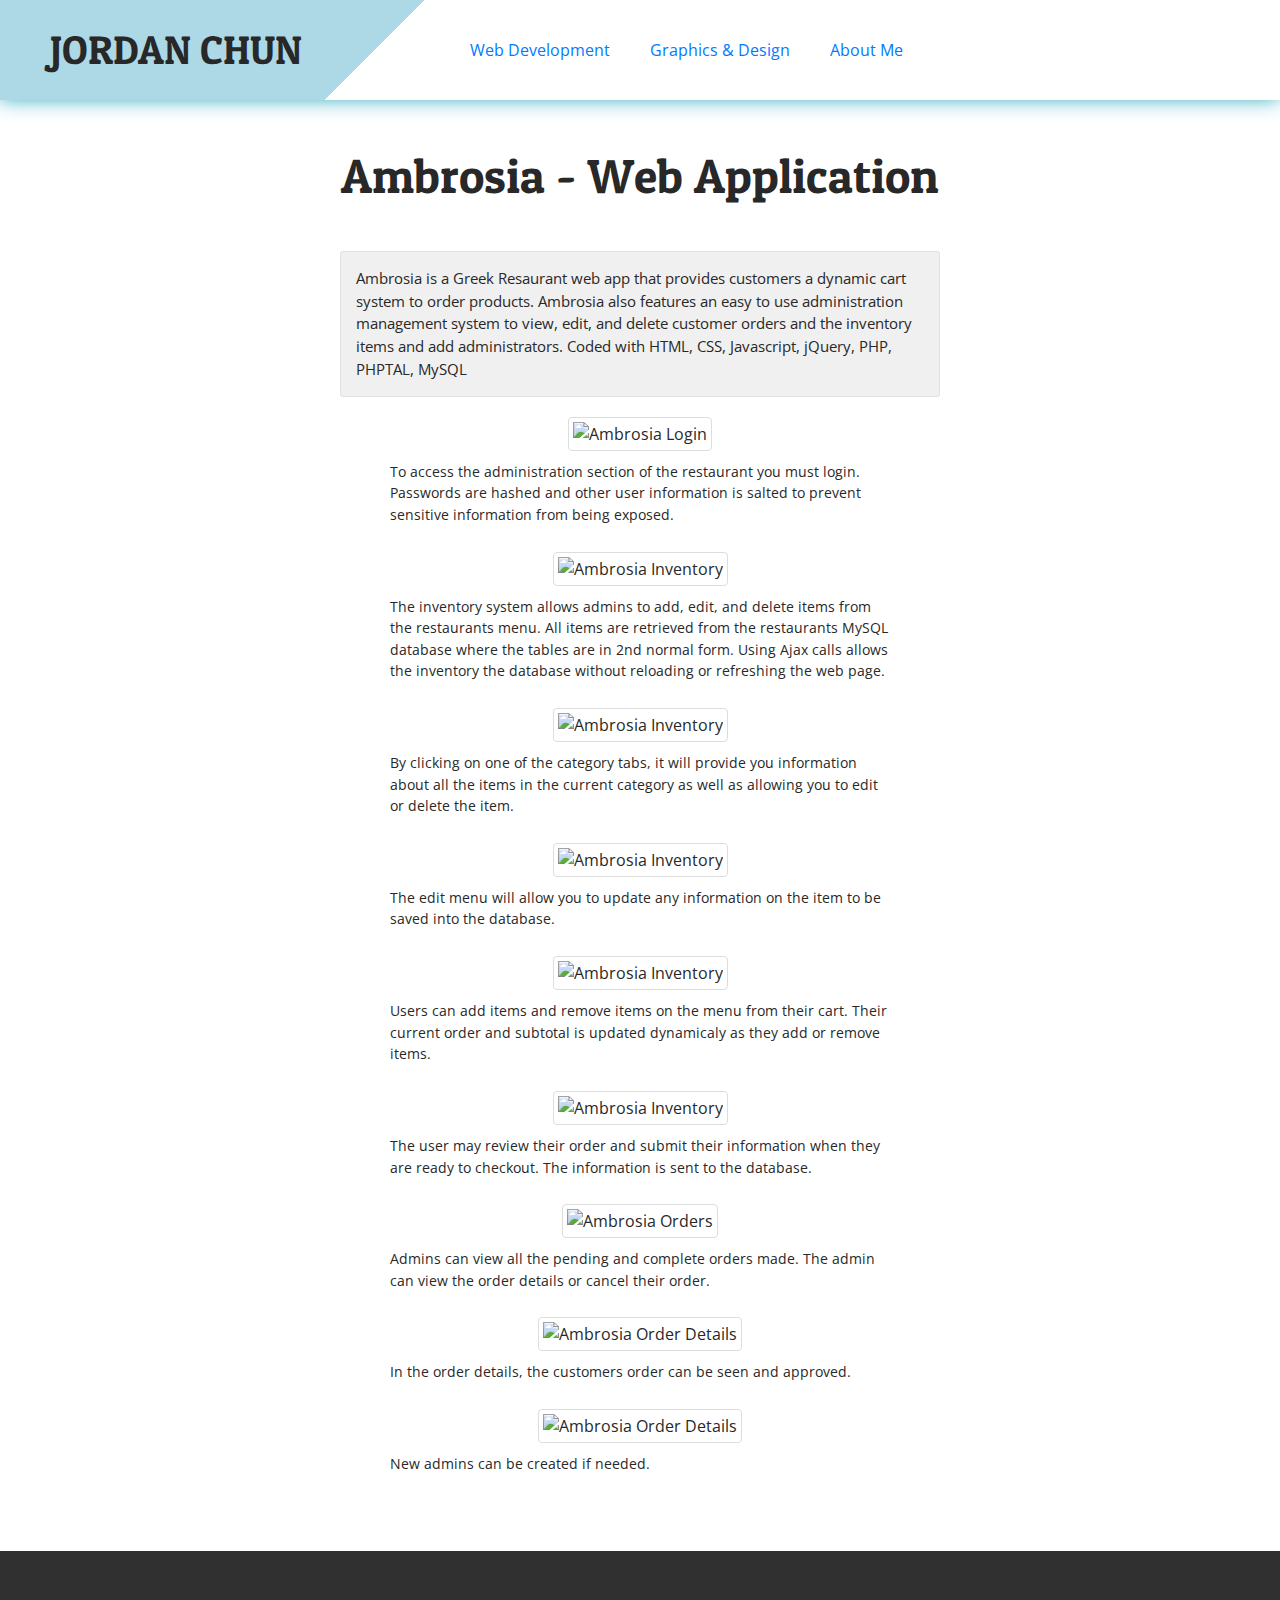
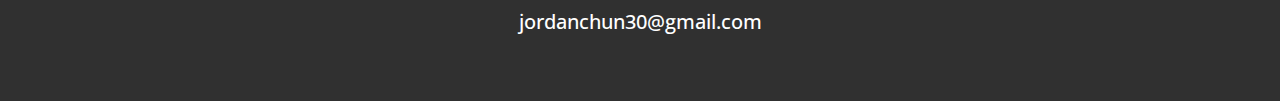
==== ambrosia.html @ f8d9933e "init" ====
<!DOCTYPE html>
<html>
  <head>
    <meta charset="utf-8">
    <title>Jordan Chun Portfolio - Ambrosia</title>
    <link rel="stylesheet" href="css/index.css">
    <link rel="stylesheet" href="css/bootstrap.min.css">
    <link rel="stylesheet" href="css/bootstrap-grid.min.css">
    <link href="https://fonts.googleapis.com/css?family=Open+Sans|Patua+One" rel="stylesheet">
    <script type="text/javascript" src="js/jquery-3.2.1.min.js"></script>
    <link rel="stylesheet" href="css/project.css">
  </head>
  <body>
    <div class="header">
      <header>
        <a href="index.html">
          <h1>JORDAN CHUN</h1>
        </a>
        <nav>
          <a href="web_dev.html">
            <button type="button" class="btn btn-outline-secondary">
              Web Development
            </button>
          </a>
          <a href="graphic_design.html">
            <button type="button" class="header-link btn btn-outline-secondary">
              Graphics & Design
            </button>
          </a>
          <a href="#">
            <button type="button" class="header-link btn btn-outline-secondary">
              About Me
            </button>
          </a>
        </nav>
      </header>
    </div>
    <div class="sec-main">
      <div class="sec-header">
        <h1>Ambrosia - Web Application</h1>
      </div>
      <div class="project-container flex-column">
        <div class="project-intro">
          <p>Ambrosia is a Greek Resaurant web app that provides customers a dynamic cart system to order products. Ambrosia also features an easy to use administration management system to view, edit, and delete customer orders and the inventory items and add administrators. Coded with HTML, CSS, Javascript, jQuery, PHP, PHPTAL, MySQL</p>
        </div>
        <div class="project-details flex-column">
          <img src="img/ambrosia/ambrosia_login.jpg" alt="Ambrosia Login" class="img-thumbnail">
          <div class="project-exp">
            <p>To access the administration section of the restaurant you must login. Passwords are hashed and other user information is salted to prevent sensitive information from being exposed.</p>
          </div>
        </div>

        <div class="project-details flex-column">
          <img src="img/ambrosia/ambrosia_inventory.jpg" alt="Ambrosia Inventory" class="img-thumbnail">
          <div class="project-exp">
            <p>The inventory system allows admins to add, edit, and delete items from the restaurants menu. All items are retrieved from the restaurants MySQL database where the tables are in 2nd normal form. Using Ajax calls allows the inventory the database without reloading or refreshing the web page.</p>
          </div>
        </div>

        <div class="project-details flex-column">
          <img src="img/ambrosia/ambrosia_inventory_02.jpg" alt="Ambrosia Inventory" class="img-thumbnail">
          <div class="project-exp">
            <p>By clicking on one of the category tabs, it will provide you information about all the items in the current category as well as allowing you to edit or delete the item.</p>
          </div>
        </div>

        <div class="project-details flex-column">
          <img src="img/ambrosia/ambrosia_inventory_edit.jpg" alt="Ambrosia Inventory" class="img-thumbnail">
          <div class="project-exp">
            <p>The edit menu will allow you to update any information on the item to be saved into the database.</p>
          </div>
        </div>

        <div class="project-details flex-column">
          <img src="img/ambrosia/ambrosia_add_cart.jpg" alt="Ambrosia Inventory" class="img-thumbnail">
          <div class="project-exp">
            <p>Users can add items and remove items on the menu from their cart. Their current order and subtotal is updated dynamicaly as they add or remove items.</p>
          </div>
        </div>

        <div class="project-details flex-column">
          <img src="img/ambrosia/ambrosia_checkout.jpg" alt="Ambrosia Inventory" class="img-thumbnail">
          <div class="project-exp">
            <p>The user may review their order and submit their information when they are ready to checkout. The information is sent to the database.</p>
          </div>
        </div>

        <div class="project-details flex-column">
          <img src="img/ambrosia/ambrosia_orders.jpg" alt="Ambrosia Orders" class="img-thumbnail">
          <div class="project-exp">
            <p>Admins can view all the pending and complete orders made. The admin can view the order details or cancel their order.</p>
          </div>
        </div>

        <div class="project-details flex-column">
          <img src="img/ambrosia/ambrosia_orders_details.jpg" alt="Ambrosia Order Details" class="img-thumbnail">
          <div class="project-exp">
            <p>In the order details, the customers order can be seen and approved.</p>
          </div>
        </div>

        <div class="project-details flex-column">
          <img src="img/ambrosia/ambrosia_settings.jpg" alt="Ambrosia Order Details" class="img-thumbnail">
          <div class="project-exp">
            <p>New admins can be created if needed.</p>
          </div>
        </div>

      </div>
      <div id="view-img">
        <img src="" alt="" class="img-thumbnail">
      </div>
      <div class="sec-footer">
        <h5>jordanchun30@gmail.com</h5>
      </div>
    </div>
  </body>
  <script type="text/javascript" src="js/header.js"></script>
  <script type="text/javascript" src="js/project.js"></script>
</html>
---- css/index.css ----
body{
  margin: 0;
  font-family: 'Open Sans', sans-serif !important;
  color: #282828 !important;
}
#particles-js{
  position: absolute;
  height: 100vh;
  width: 100%;
  z-index: -1;
  overflow: hidden;
}
h1{
  font-family: 'Patua One', cursive !important;
  font-weight: bold;
  color: #282828 !important;
}
p{
  font-family: 'Open Sans', sans-serif !important;
  color: #282828 !important;
  font-size: 0.9rem !important;
}
button{
  border-color: #007bff !important;
  color: #007bff !important;
}
button:hover{
  background-color: lightblue !important;
  border-color: lightblue !important;
  cursor: pointer;
}
a:hover{
  text-decoration: none !important;
}
.header{
  z-index: 998;
  top: -105px;
  width: 100%;
  background: rgb(173,216,230); /* Old browsers */
  background: -moz-linear-gradient(-45deg,  rgba(173,216,230,1) 0%, rgba(173,216,230,1) 300px,rgba(255,255,255,1) 300px, rgba(255,255,255,1) 100%); /* FF3.6-15 */
  background: -webkit-linear-gradient(-45deg,  rgba(173,216,230,1) 0%,rgba(173,216,230,1) 300px,rgba(255,255,255,1) 300px,rgba(255,255,255,1) 100%); /* Chrome10-25,Safari5.1-6 */
  background: linear-gradient(135deg,  rgba(173,216,230,1) 0%,rgba(173,216,230,1) 300px,rgba(255,255,255,1) 300px,rgba(255,255,255,1) 100%); /* W3C, IE10+, FF16+, Chrome26+, Opera12+, Safari7+ */
  filter: progid:DXImageTransform.Microsoft.gradient( startColorstr='#add8e6', endColorstr='#ffffff',GradientType=1 ); /* IE6-9 fallback on horizontal gradient */
}
.header header{
  height: 100px;
  display: flex;
  align-items: center;
  box-shadow: -1px -2px 20px rgb(23,162,184);
}
.header h1{
  margin: 0 150px 0 50px;
}
.header nav a{
  margin: 5px;
}
.header nav a button{
  border-color: rgba(0, 0, 0, 0) !important;
}
.landing-main{
  height: 100vh;
  text-align: center;
  display: flex;
  align-items: center;
  justify-content: center;
}
.name-main h1{
  font-size: 4rem !important;
}
.name-main hr{
  border-top: 1px solid rgba(0,0,0,.4);
}
.cat-main{
  margin: 50px;
  width: 500px;
}
.cat-main button{
  width: 200px;
}
.sec-footer{
  margin-top: 50px;
  height: 150px;
  background-color: #303030;
  display: flex;
  align-items: center;
  justify-content: center;
}
.sec-footer h5{
  color: white;
}
---- css/project.css ----
.sec-main{
  margin-top: 150px;
}
.sec-main hr{
  width: 80%;
  border-top: 1px solid rgba(0,0,0,.4);
}
.sec-header{
  position: relative;
  display: flex;
  align-content: center;
  justify-content: center;
  margin: 40px auto;
}
.sec-header h1{
  font-size: 3rem;
}
#view-img{
  position: fixed;
  top: 0;
  left: 0;
  width: 100vw;
  height: 100vh;
  overflow: hidden;
  display: none;
  background-color: rgba(255, 255, 255, 0.8);
  cursor: pointer;
  z-index: 999;
}
#view-img img{
  position: fixed;
  top: 0;
  left: 0;
  right: 0;
  bottom: 0;
  max-height: 80vh;
  max-width: 90vw;
  margin: auto;
  pointer-events: none;
}
.project-list{
  display: flex;
  align-content: center;
  justify-content: center;
}
.project-list a{
  margin: auto;
}
.project-preview{
  width: 800px;
  height: 200px;
  border: 1px solid #e0e0e0;
  border-radius: 3px;
  background-color: #f1f0f0;
  margin: 5px auto;
  display: flex;
  align-items: center;
}
.project-preview:hover{
  background-color: #e6e6e6;
  cursor: pointer;
  -webkit-transition-duration: 0.3s; /* Safari */
  transition-duration: 0.3s;
}
.project-preview img{
  max-width: 350px;
  width: auto;
  height: 100%;
}
.project-info{
  margin: 10px;
  width: 100%;
  height: 100%;
}
.project-title{
  margin: 10px;
}
.project-title h5{
  margin: 0;
  font-family: 'Patua One', cursive !important;
  color: #282828 !important;
}
.project-desc{
  margin: 10px;
  color: #282828 !important;
}

.project-intro p{
  width: 600px;
  margin:  0 auto 20px auto;
  border: 1px solid #e0e0e0;
  border-radius: 3px;
  background-color: #f1f0f0;
  padding: 15px;
  font-size: 0.95rem !important
}
.project-intro, .project-details{
  display: flex;
  align-content: center;
  justify-content: center;
}
.project-details img{
  width: auto;
  max-width: 550px;
  margin: auto;
  cursor: pointer;
}
.project-exp{
  width: 500px;
  margin: 10px auto;
}
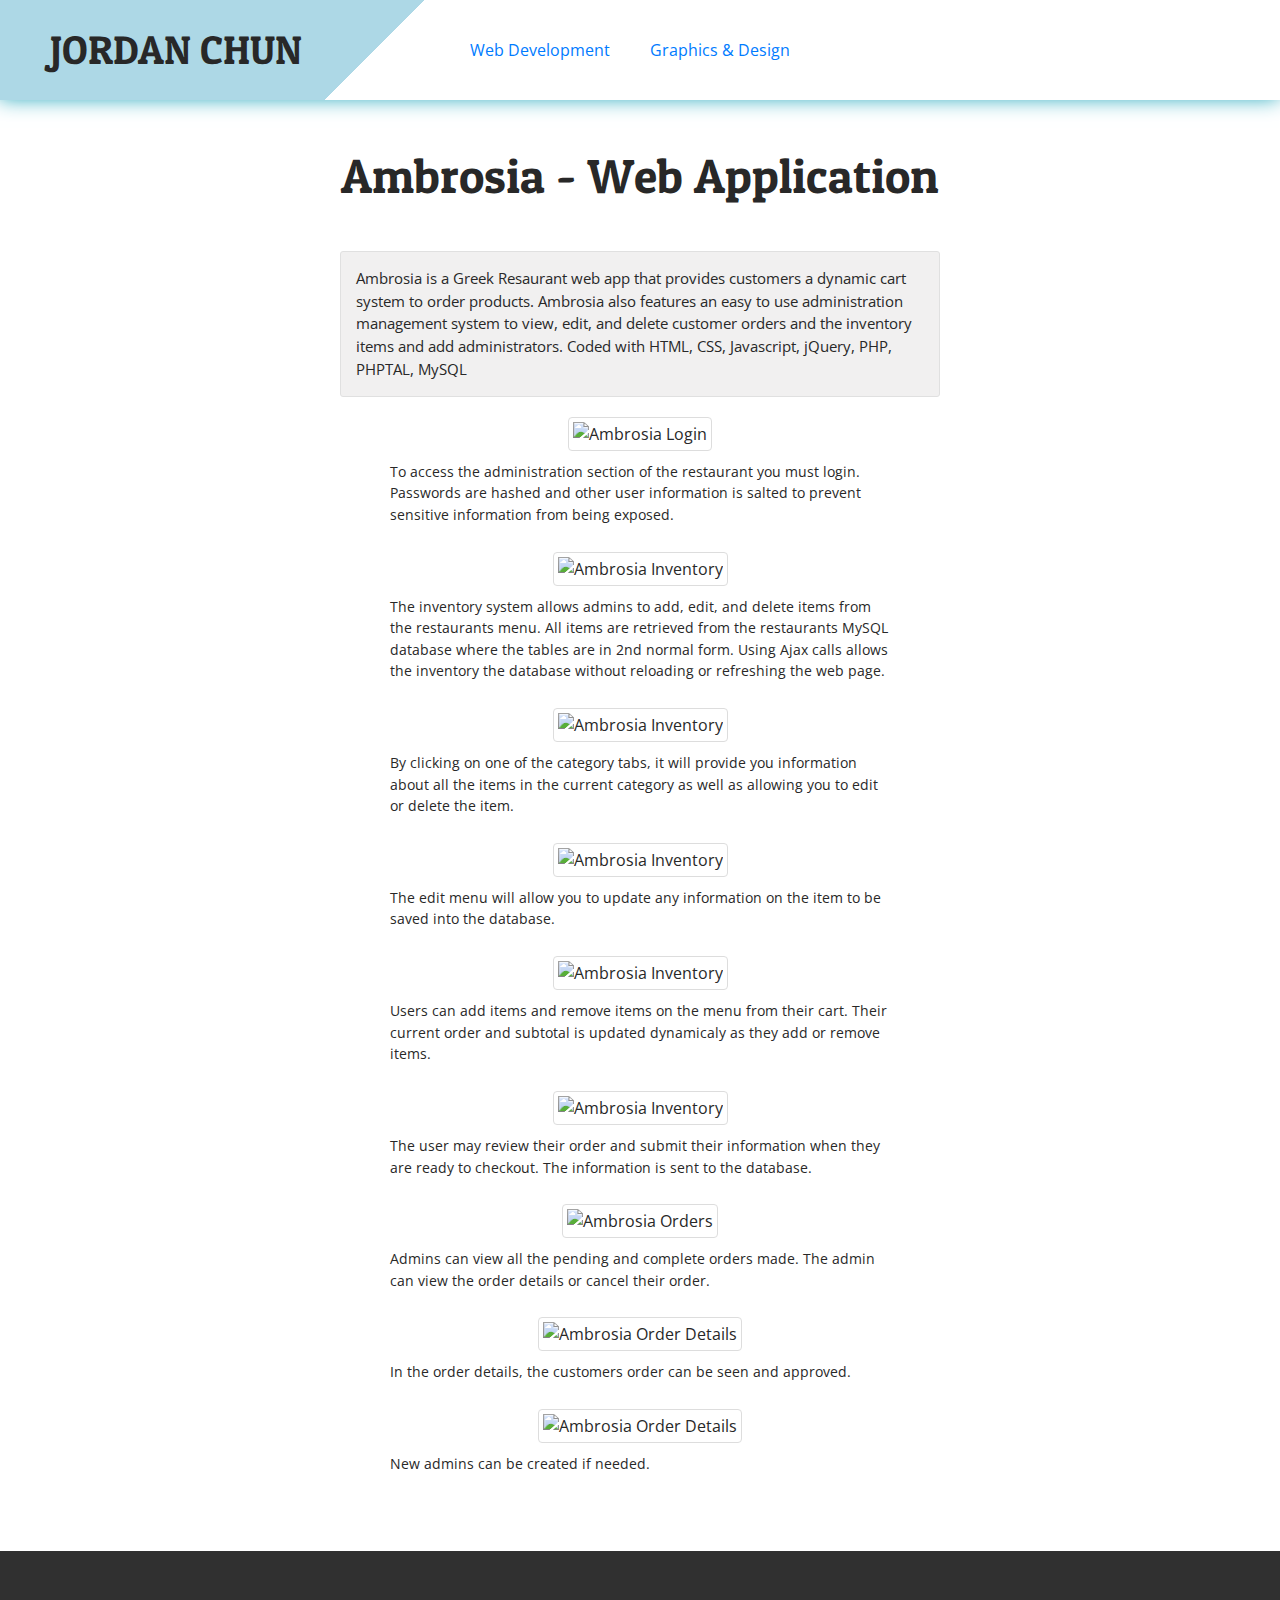
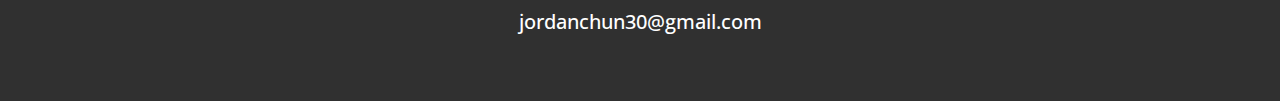
==== commit 58f37a6c: "update #1" ====
--- a/ambrosia.html
+++ b/ambrosia.html
@@ -25,11 +25,6 @@
           <a href="graphic_design.html">
             <button type="button" class="header-link btn btn-outline-secondary">
               Graphics & Design
-            </button>
-          </a>
-          <a href="#">
-            <button type="button" class="header-link btn btn-outline-secondary">
-              About Me
             </button>
           </a>
         </nav>
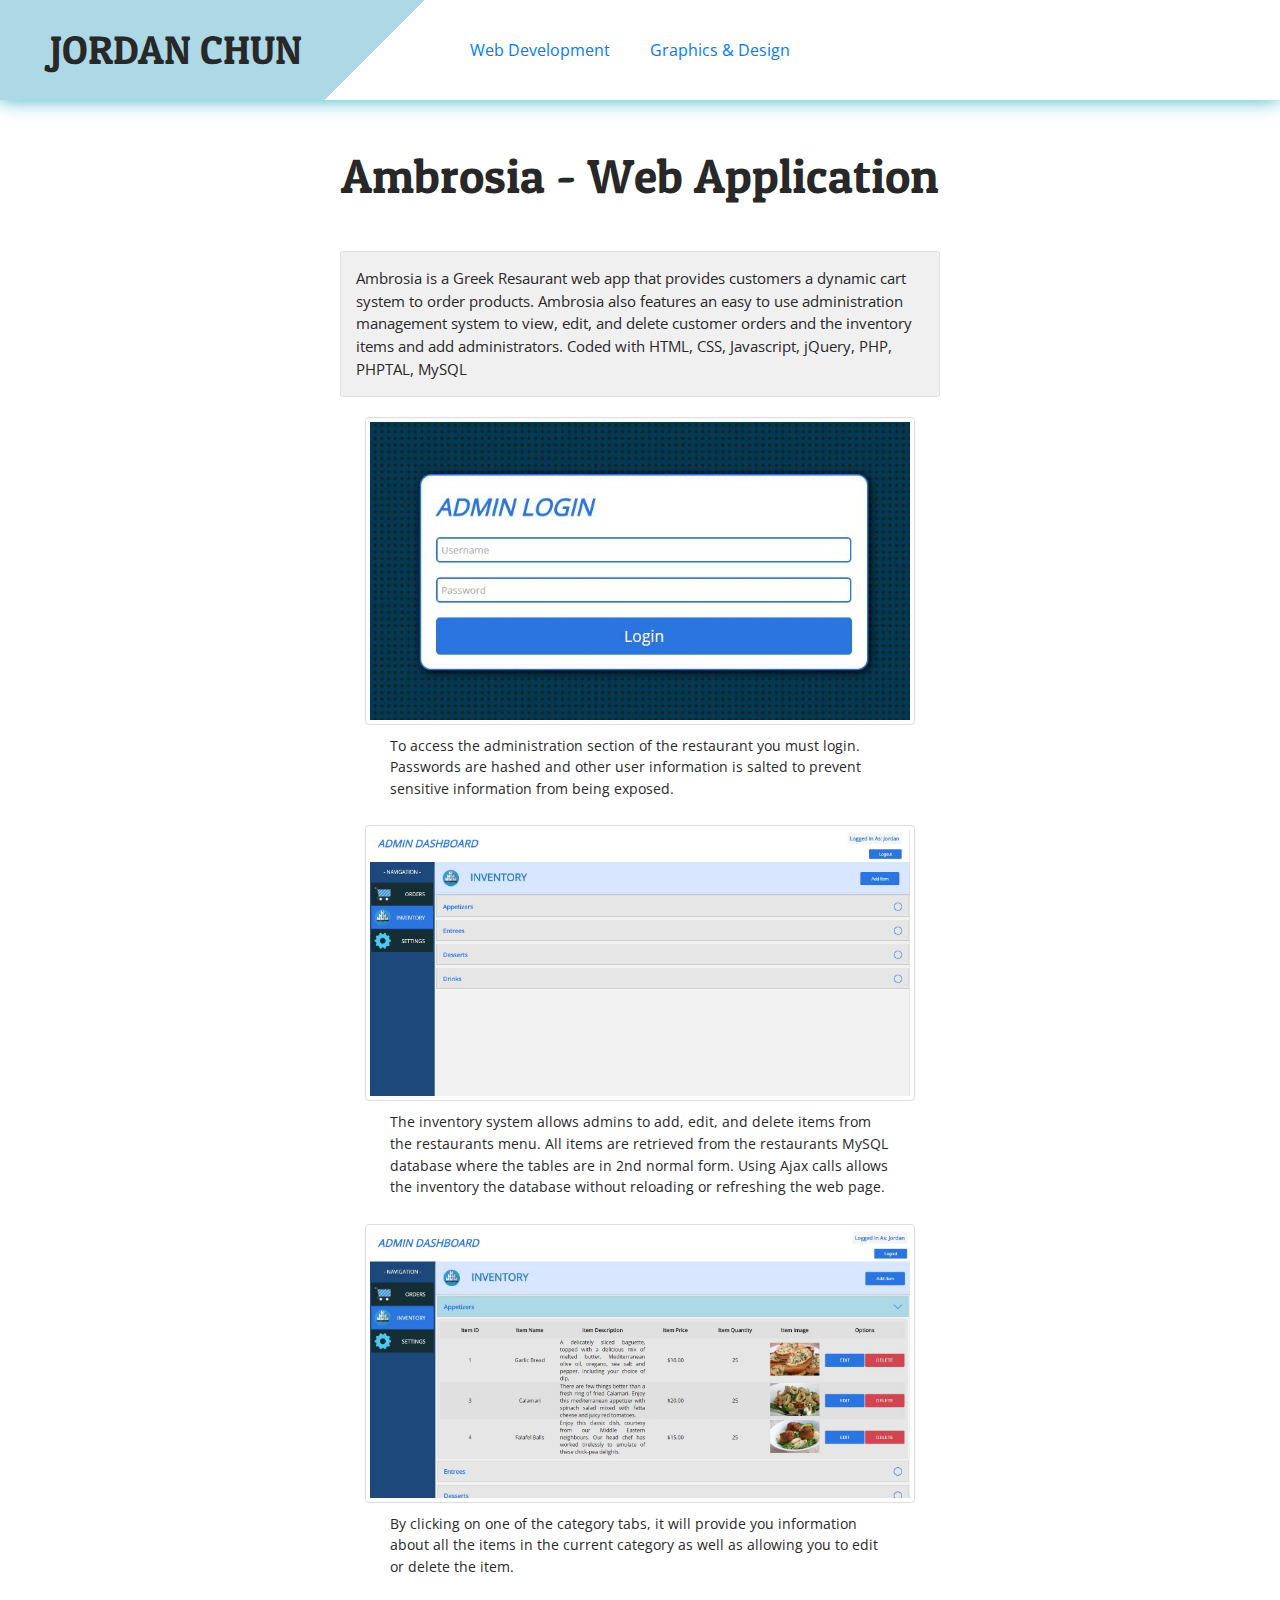
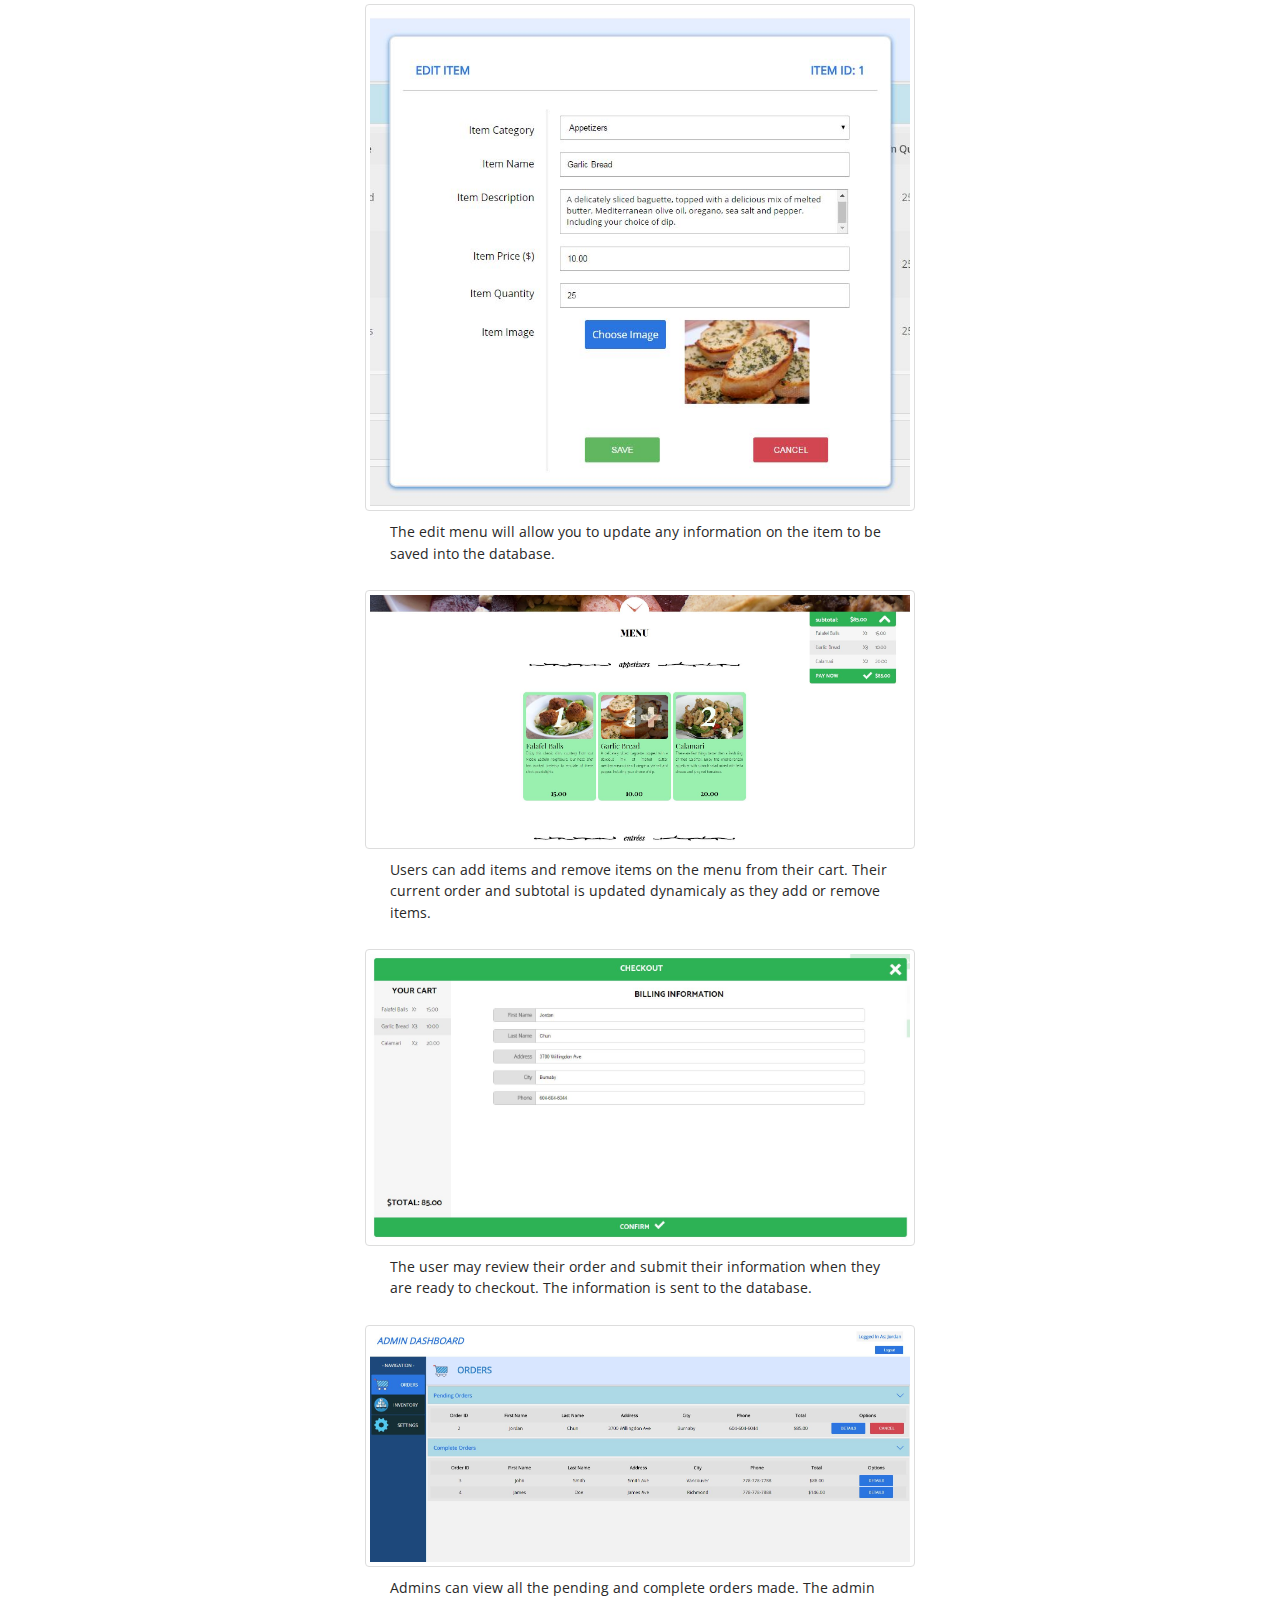
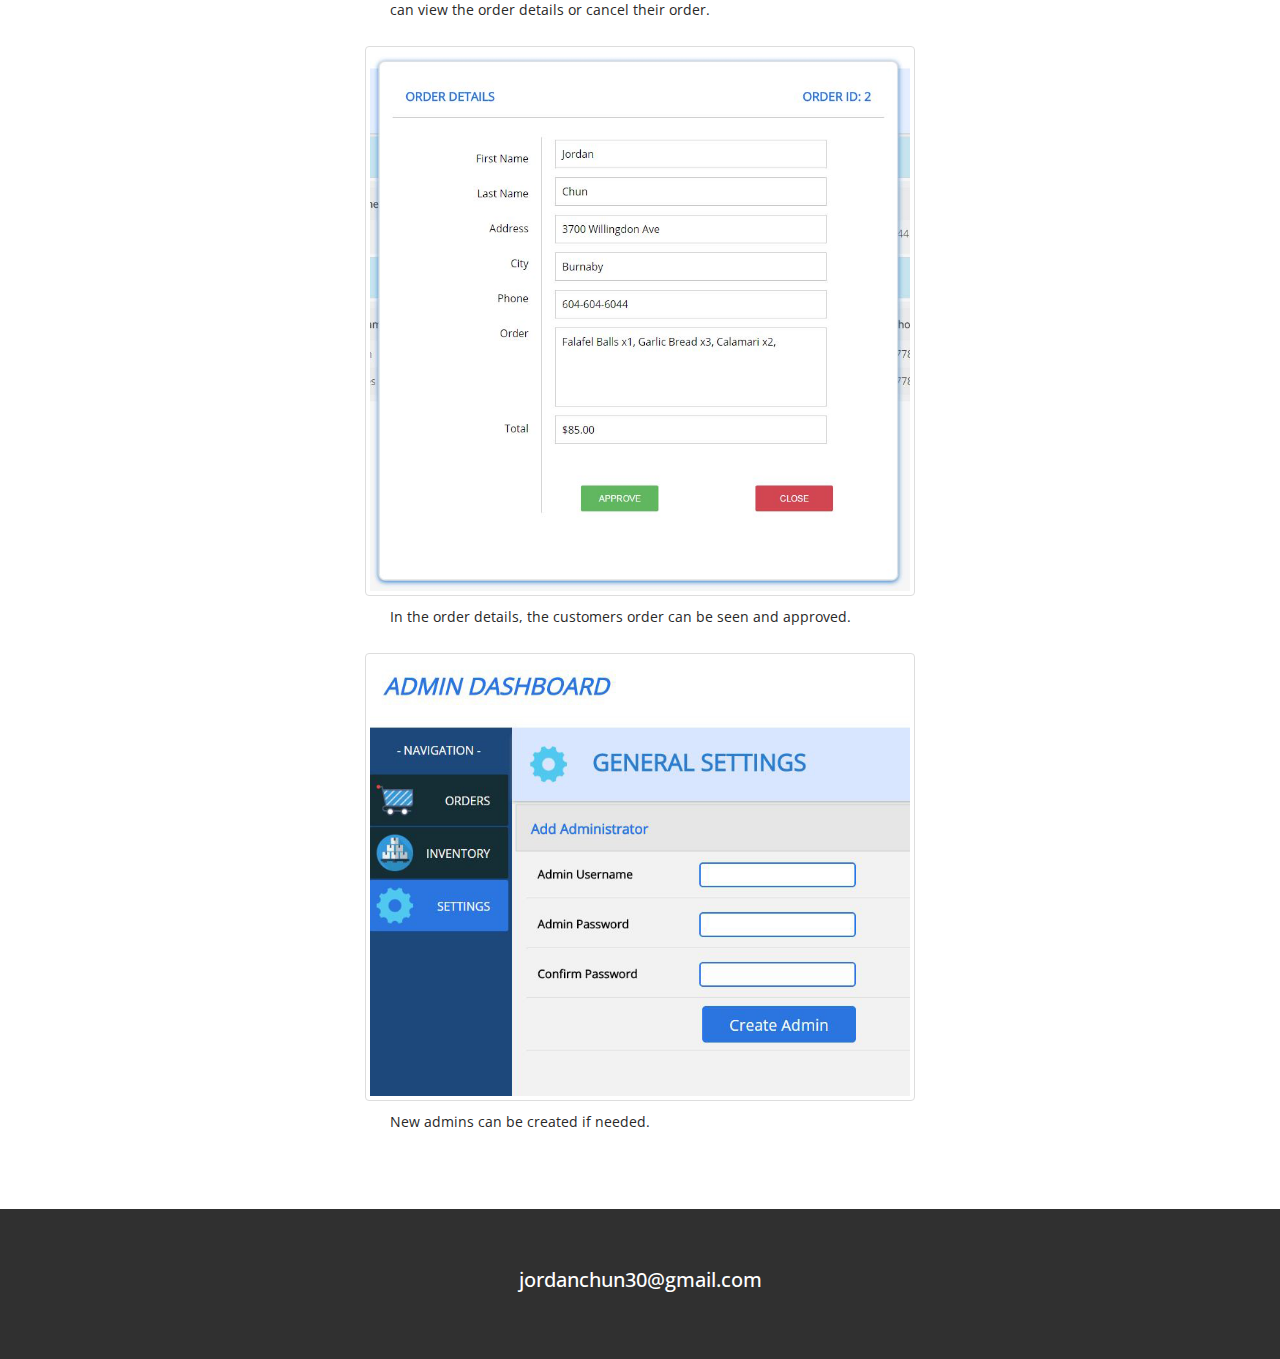
==== commit 9031754d: "update #2" ====
--- a/ambrosia.html
+++ b/ambrosia.html
@@ -39,63 +39,63 @@
           <p>Ambrosia is a Greek Resaurant web app that provides customers a dynamic cart system to order products. Ambrosia also features an easy to use administration management system to view, edit, and delete customer orders and the inventory items and add administrators. Coded with HTML, CSS, Javascript, jQuery, PHP, PHPTAL, MySQL</p>
         </div>
         <div class="project-details flex-column">
-          <img src="img/ambrosia/ambrosia_login.jpg" alt="Ambrosia Login" class="img-thumbnail">
+          <img src="img/ambrosia/ambrosia_login.JPG" alt="Ambrosia Login" class="img-thumbnail">
           <div class="project-exp">
             <p>To access the administration section of the restaurant you must login. Passwords are hashed and other user information is salted to prevent sensitive information from being exposed.</p>
           </div>
         </div>
 
         <div class="project-details flex-column">
-          <img src="img/ambrosia/ambrosia_inventory.jpg" alt="Ambrosia Inventory" class="img-thumbnail">
+          <img src="img/ambrosia/ambrosia_inventory.JPG" alt="Ambrosia Inventory" class="img-thumbnail">
           <div class="project-exp">
             <p>The inventory system allows admins to add, edit, and delete items from the restaurants menu. All items are retrieved from the restaurants MySQL database where the tables are in 2nd normal form. Using Ajax calls allows the inventory the database without reloading or refreshing the web page.</p>
           </div>
         </div>
 
         <div class="project-details flex-column">
-          <img src="img/ambrosia/ambrosia_inventory_02.jpg" alt="Ambrosia Inventory" class="img-thumbnail">
+          <img src="img/ambrosia/ambrosia_inventory_02.JPG" alt="Ambrosia Inventory" class="img-thumbnail">
           <div class="project-exp">
             <p>By clicking on one of the category tabs, it will provide you information about all the items in the current category as well as allowing you to edit or delete the item.</p>
           </div>
         </div>
 
         <div class="project-details flex-column">
-          <img src="img/ambrosia/ambrosia_inventory_edit.jpg" alt="Ambrosia Inventory" class="img-thumbnail">
+          <img src="img/ambrosia/ambrosia_inventory_edit.JPG" alt="Ambrosia Inventory" class="img-thumbnail">
           <div class="project-exp">
             <p>The edit menu will allow you to update any information on the item to be saved into the database.</p>
           </div>
         </div>
 
         <div class="project-details flex-column">
-          <img src="img/ambrosia/ambrosia_add_cart.jpg" alt="Ambrosia Inventory" class="img-thumbnail">
+          <img src="img/ambrosia/ambrosia_add_cart.JPG" alt="Ambrosia Inventory" class="img-thumbnail">
           <div class="project-exp">
             <p>Users can add items and remove items on the menu from their cart. Their current order and subtotal is updated dynamicaly as they add or remove items.</p>
           </div>
         </div>
 
         <div class="project-details flex-column">
-          <img src="img/ambrosia/ambrosia_checkout.jpg" alt="Ambrosia Inventory" class="img-thumbnail">
+          <img src="img/ambrosia/ambrosia_checkout.JPG" alt="Ambrosia Inventory" class="img-thumbnail">
           <div class="project-exp">
             <p>The user may review their order and submit their information when they are ready to checkout. The information is sent to the database.</p>
           </div>
         </div>
 
         <div class="project-details flex-column">
-          <img src="img/ambrosia/ambrosia_orders.jpg" alt="Ambrosia Orders" class="img-thumbnail">
+          <img src="img/ambrosia/ambrosia_orders.JPG" alt="Ambrosia Orders" class="img-thumbnail">
           <div class="project-exp">
             <p>Admins can view all the pending and complete orders made. The admin can view the order details or cancel their order.</p>
           </div>
         </div>
 
         <div class="project-details flex-column">
-          <img src="img/ambrosia/ambrosia_orders_details.jpg" alt="Ambrosia Order Details" class="img-thumbnail">
+          <img src="img/ambrosia/ambrosia_orders_details.JPG" alt="Ambrosia Order Details" class="img-thumbnail">
           <div class="project-exp">
             <p>In the order details, the customers order can be seen and approved.</p>
           </div>
         </div>
 
         <div class="project-details flex-column">
-          <img src="img/ambrosia/ambrosia_settings.jpg" alt="Ambrosia Order Details" class="img-thumbnail">
+          <img src="img/ambrosia/ambrosia_settings.JPG" alt="Ambrosia Order Details" class="img-thumbnail">
           <div class="project-exp">
             <p>New admins can be created if needed.</p>
           </div>
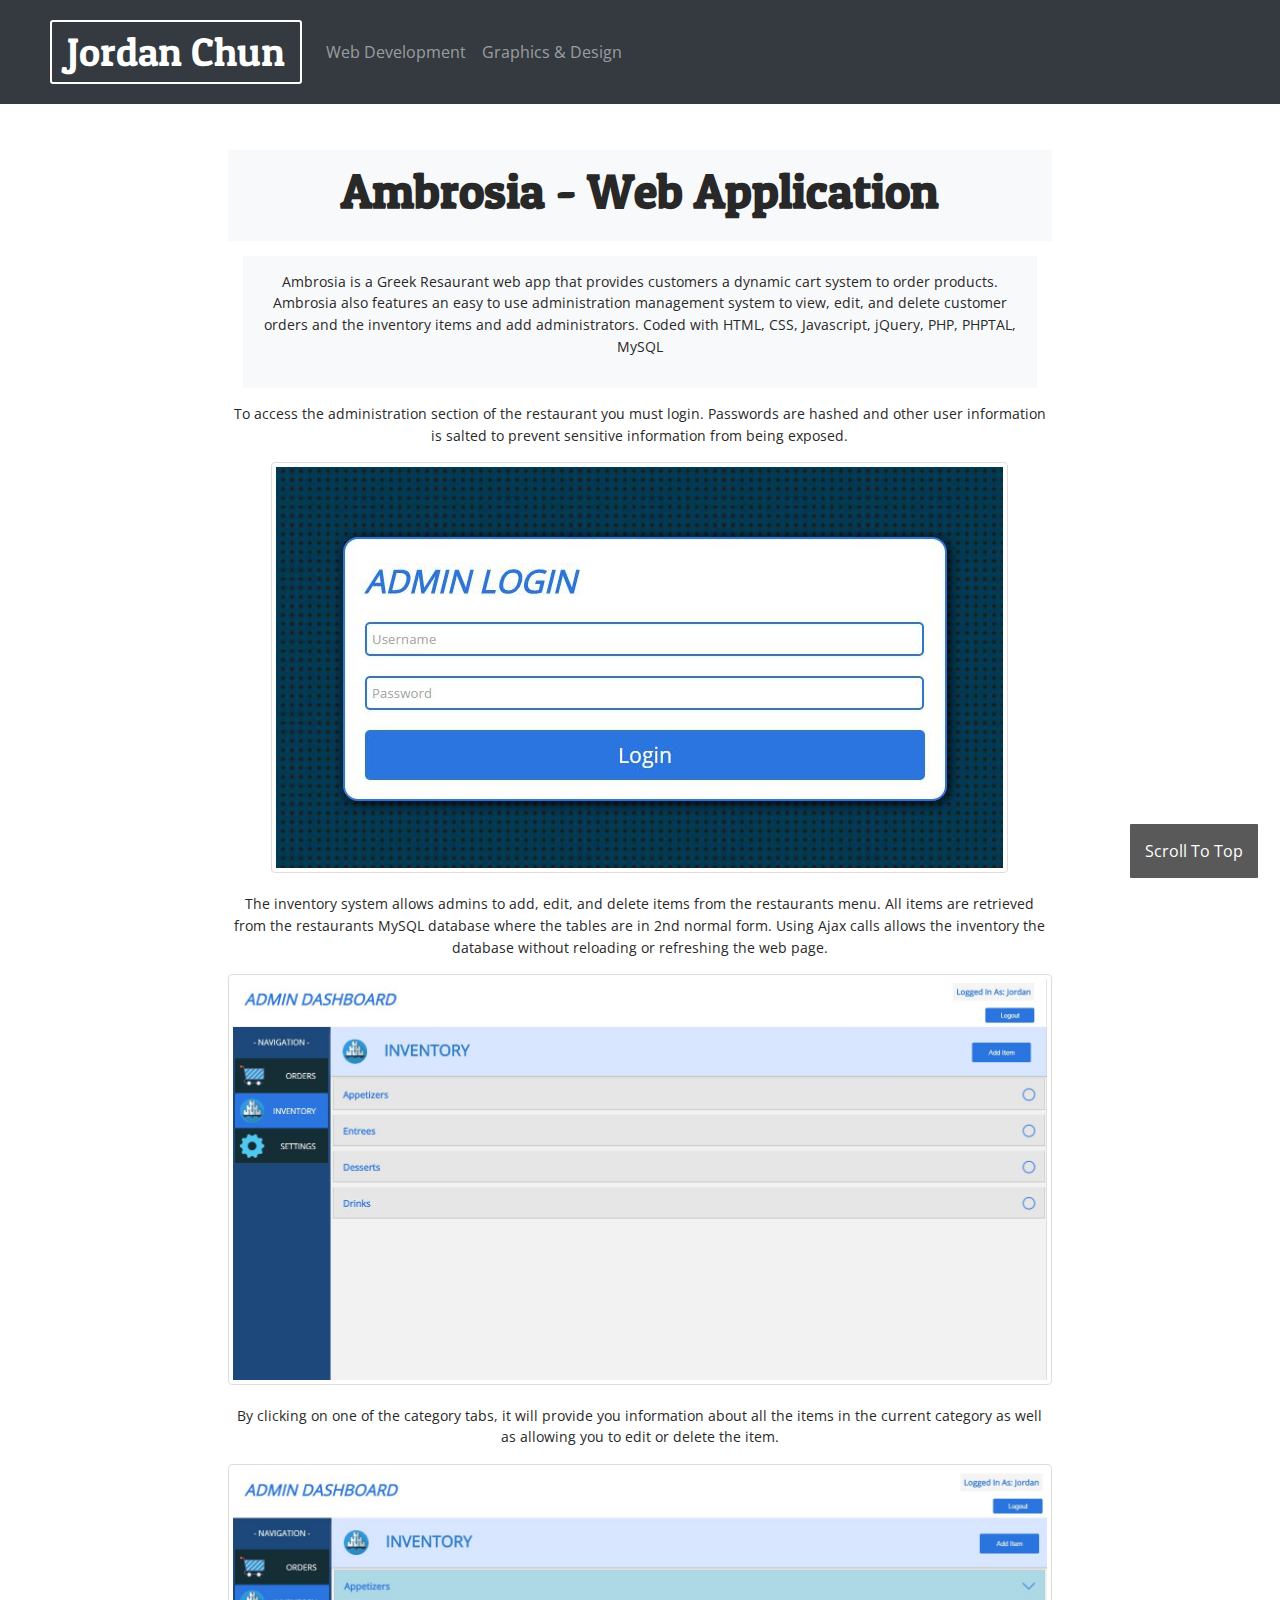
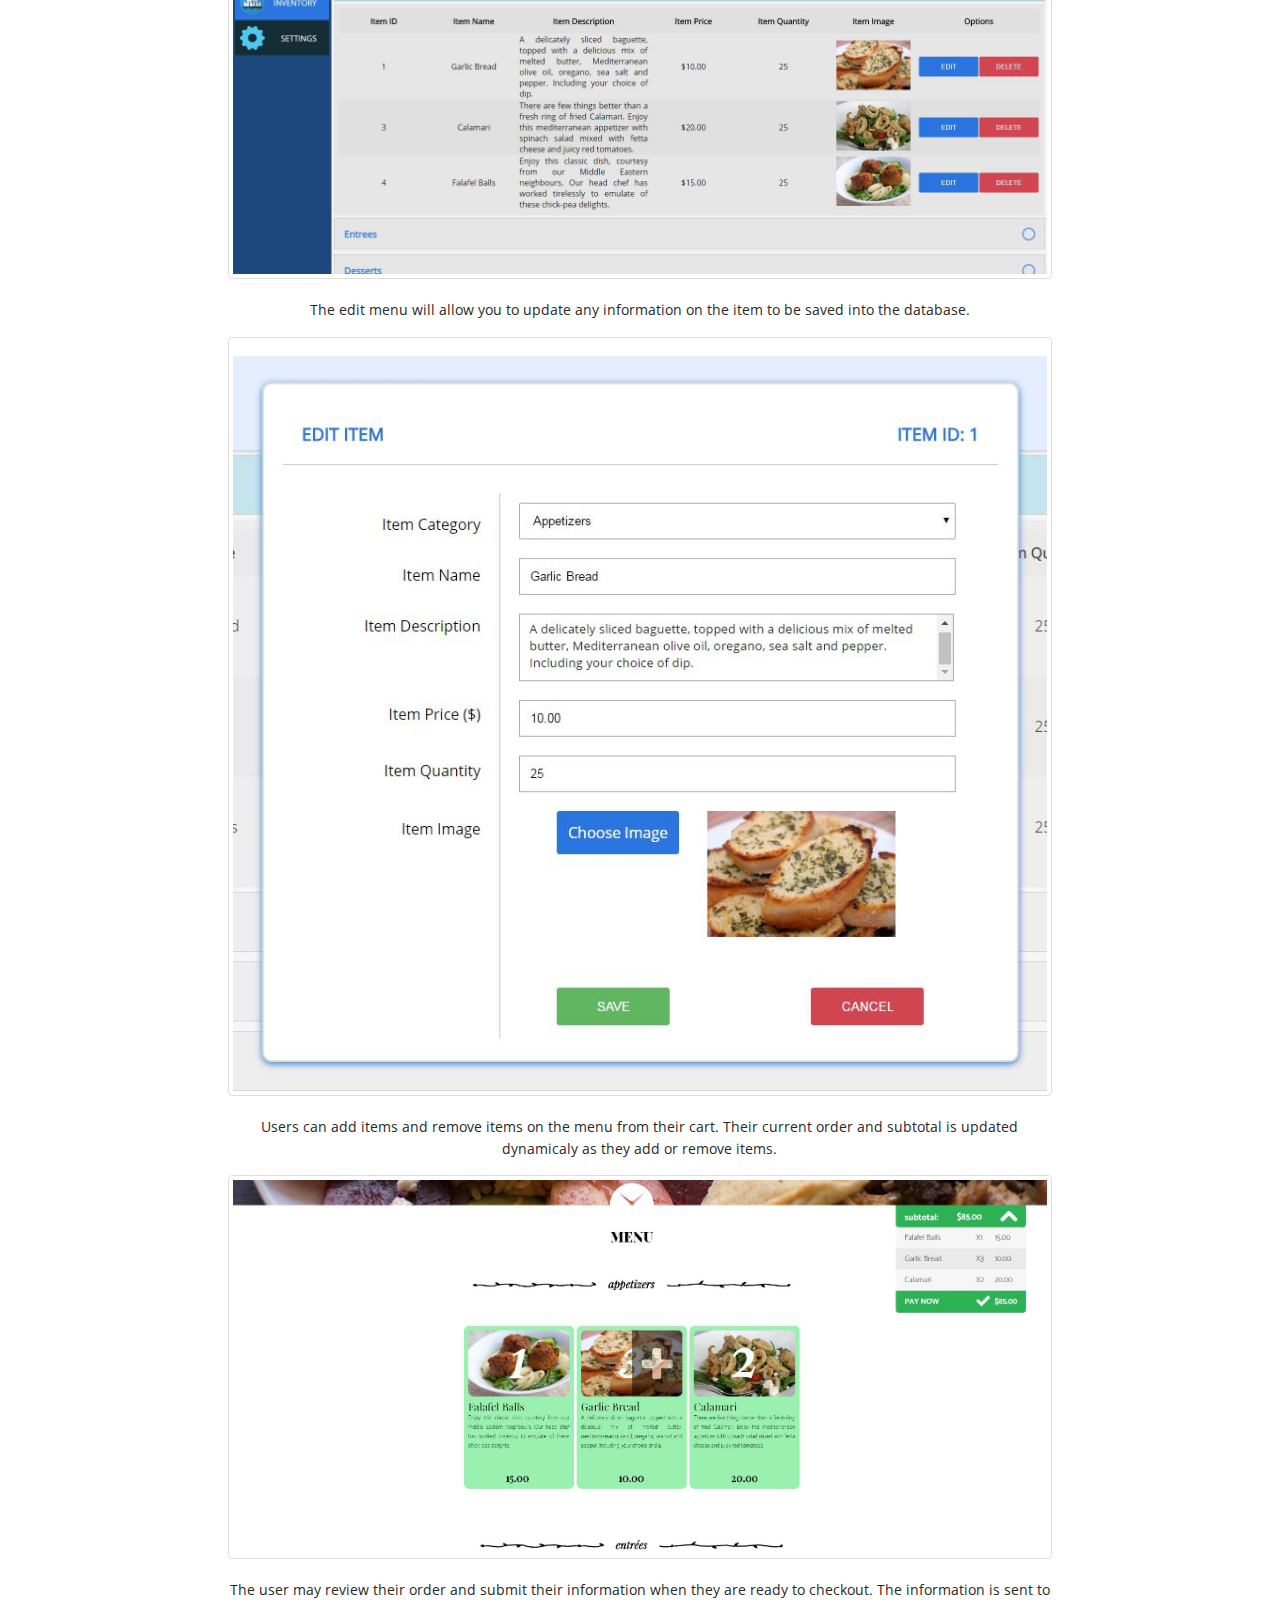
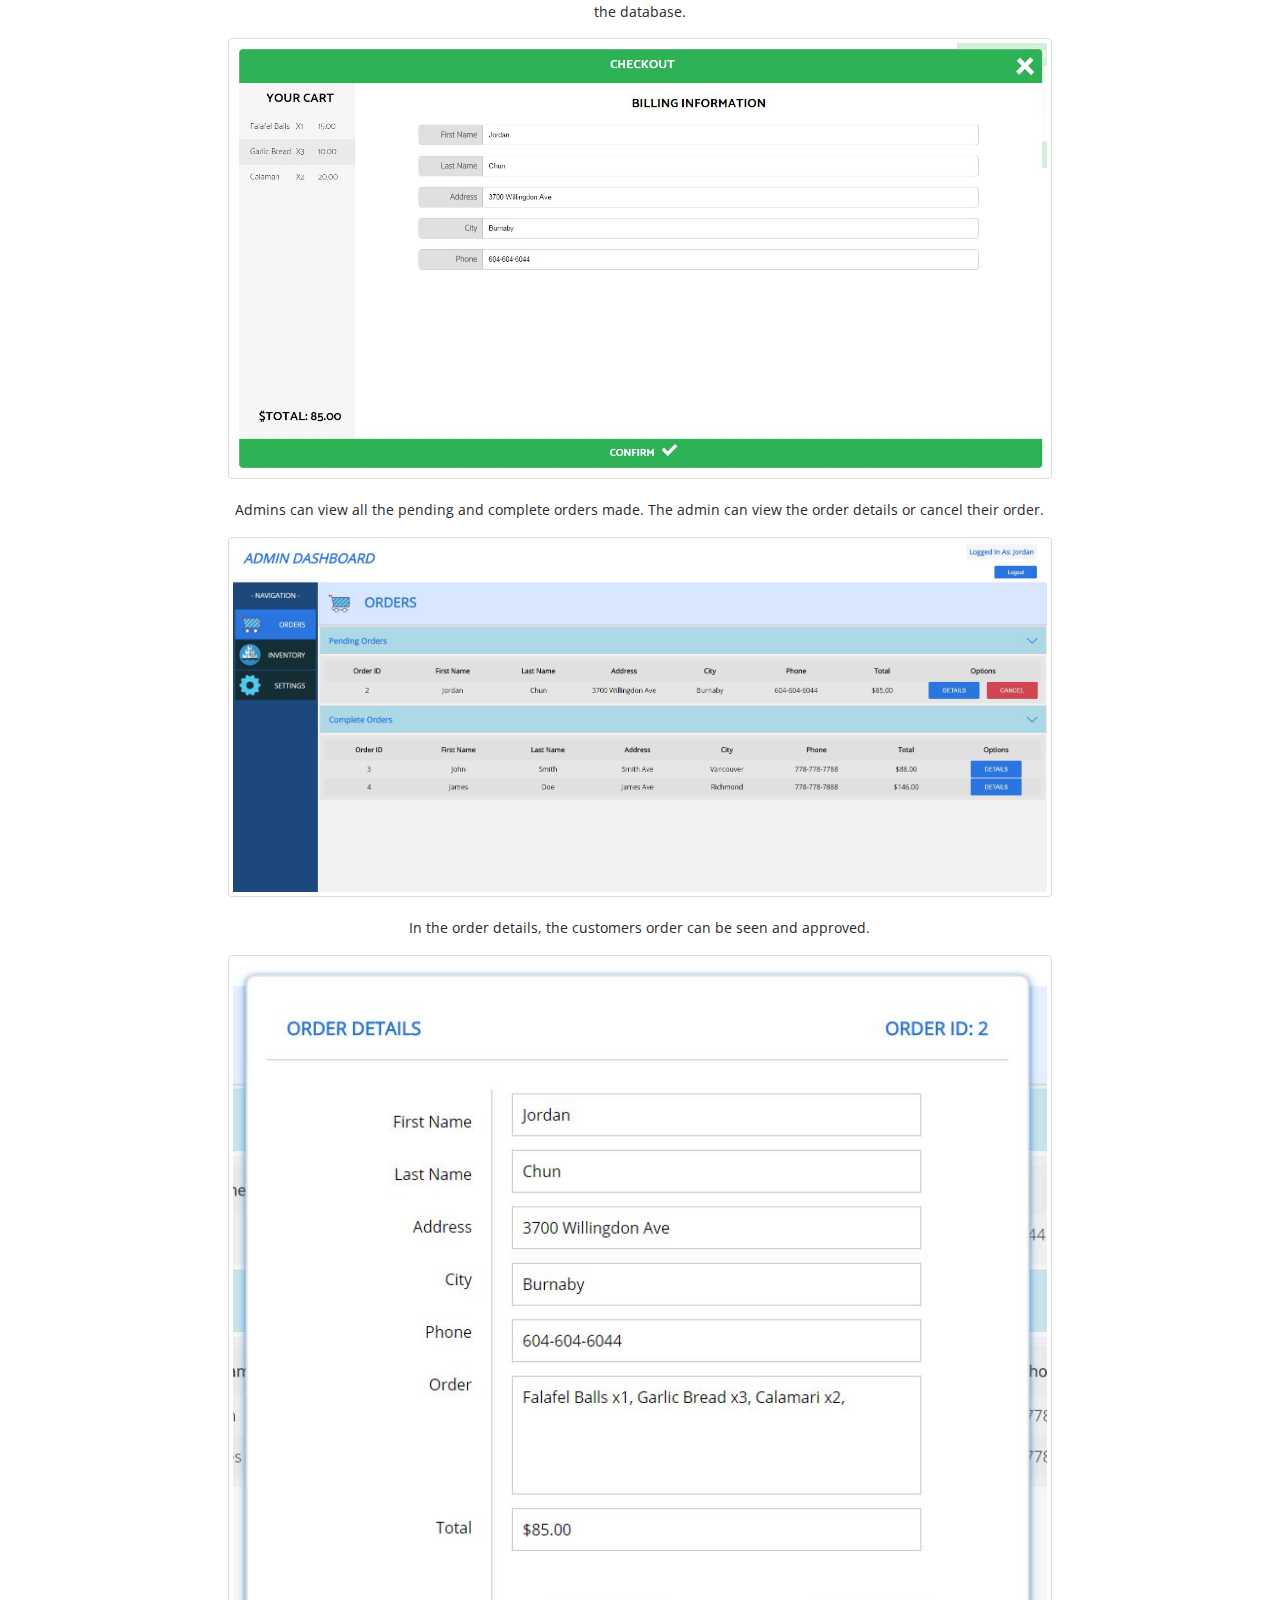
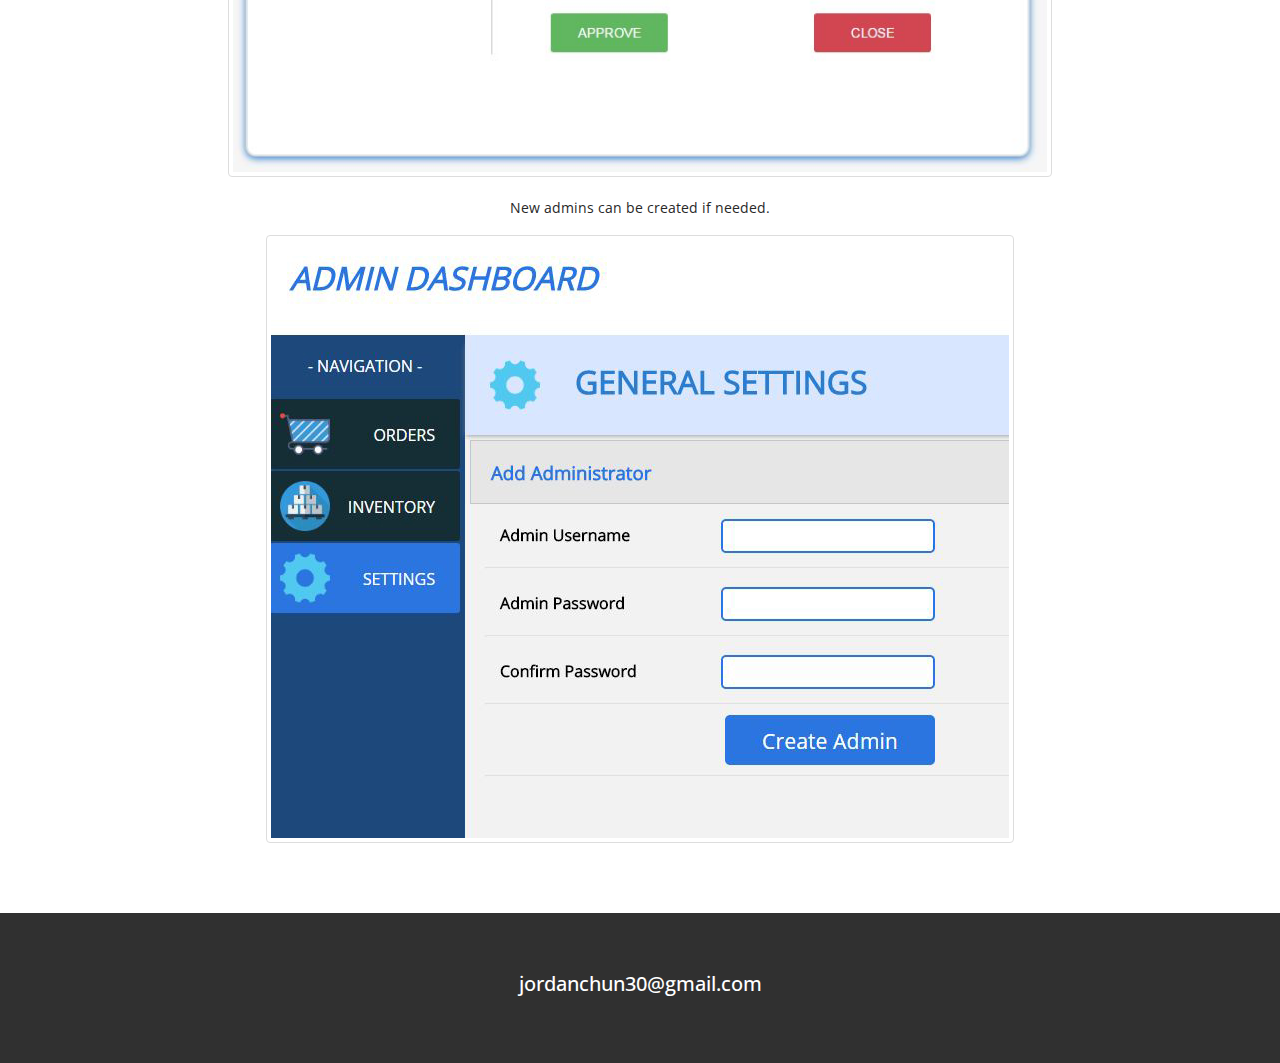
==== commit b0f19aee: "update" ====
--- a/ambrosia.html
+++ b/ambrosia.html
@@ -3,104 +3,103 @@
   <head>
     <meta charset="utf-8">
     <title>Jordan Chun Portfolio - Ambrosia</title>
-    <link rel="stylesheet" href="css/index.css">
     <link rel="stylesheet" href="css/bootstrap.min.css">
     <link rel="stylesheet" href="css/bootstrap-grid.min.css">
     <link href="https://fonts.googleapis.com/css?family=Open+Sans|Patua+One" rel="stylesheet">
     <script type="text/javascript" src="js/jquery-3.2.1.min.js"></script>
+    <script src="https://cdnjs.cloudflare.com/ajax/libs/popper.js/1.14.3/umd/popper.min.js" integrity="sha384-ZMP7rVo3mIykV+2+9J3UJ46jBk0WLaUAdn689aCwoqbBJiSnjAK/l8WvCWPIPm49" crossorigin="anonymous"></script>
+    <script src="https://stackpath.bootstrapcdn.com/bootstrap/4.1.3/js/bootstrap.min.js" integrity="sha384-ChfqqxuZUCnJSK3+MXmPNIyE6ZbWh2IMqE241rYiqJxyMiZ6OW/JmZQ5stwEULTy" crossorigin="anonymous"></script>
+    <link rel="stylesheet" href="css/index.css">
     <link rel="stylesheet" href="css/project.css">
   </head>
   <body>
-    <div class="header">
-      <header>
-        <a href="index.html">
-          <h1>JORDAN CHUN</h1>
-        </a>
-        <nav>
-          <a href="web_dev.html">
-            <button type="button" class="btn btn-outline-secondary">
-              Web Development
-            </button>
-          </a>
-          <a href="graphic_design.html">
-            <button type="button" class="header-link btn btn-outline-secondary">
-              Graphics & Design
-            </button>
-          </a>
-        </nav>
-      </header>
-    </div>
+    <nav class="navbar navbar-expand-lg navbar-dark bg-dark fixed-top ">
+      <a class="navbar-brand" href="index.html">Jordan Chun</a>
+      <button class="navbar-toggler" type="button" data-toggle="collapse" data-target="#navbarNavAltMarkup" aria-controls="navbarNavAltMarkup" aria-expanded="false" aria-label="Toggle navigation">
+        <span class="navbar-toggler-icon"></span>
+      </button>
+      <div class="collapse navbar-collapse" id="navbarNavAltMarkup">
+        <div class="navbar-nav ">
+          <a class="nav-item nav-link" href="web_dev.html">Web Development</a>
+          <a class="nav-item nav-link" href="graphic_design.html">Graphics & Design</a>
+        </div>
+      </div>
+    </nav>
     <div class="sec-main">
-      <div class="sec-header">
-        <h1>Ambrosia - Web Application</h1>
-      </div>
-      <div class="project-container flex-column">
-        <div class="project-intro">
-          <p>Ambrosia is a Greek Resaurant web app that provides customers a dynamic cart system to order products. Ambrosia also features an easy to use administration management system to view, edit, and delete customer orders and the inventory items and add administrators. Coded with HTML, CSS, Javascript, jQuery, PHP, PHPTAL, MySQL</p>
-        </div>
-        <div class="project-details flex-column">
-          <img src="img/ambrosia/ambrosia_login.JPG" alt="Ambrosia Login" class="img-thumbnail">
-          <div class="project-exp">
-            <p>To access the administration section of the restaurant you must login. Passwords are hashed and other user information is salted to prevent sensitive information from being exposed.</p>
+      <div class="row project-info">
+        <div class="col-md-8">
+          <div class="sec-header">
+            <h1>Ambrosia - Web Application</h1>
+          </div>
+          <div class="project-container flex-column">
+            <div class="project-intro">
+              <p>Ambrosia is a Greek Resaurant web app that provides customers a dynamic cart system to order products. Ambrosia also features an easy to use administration management system to view, edit, and delete customer orders and the inventory items and add administrators. Coded with HTML, CSS, Javascript, jQuery, PHP, PHPTAL, MySQL</p>
+            </div>
+            <div class="project-details flex-column">
+              <div class="project-exp">
+                <p>To access the administration section of the restaurant you must login. Passwords are hashed and other user information is salted to prevent sensitive information from being exposed.</p>
+              </div>
+              <img src="img/ambrosia/ambrosia_login.JPG" alt="Ambrosia Login" class="img-thumbnail">
+            </div>
+    
+            <div class="project-details flex-column">
+              <div class="project-exp">
+                <p>The inventory system allows admins to add, edit, and delete items from the restaurants menu. All items are retrieved from the restaurants MySQL database where the tables are in 2nd normal form. Using Ajax calls allows the inventory the database without reloading or refreshing the web page.</p>
+              </div>
+              <img src="img/ambrosia/ambrosia_inventory.JPG" alt="Ambrosia Inventory" class="img-thumbnail">
+            </div>
+    
+            <div class="project-details flex-column">
+              <div class="project-exp">
+                <p>By clicking on one of the category tabs, it will provide you information about all the items in the current category as well as allowing you to edit or delete the item.</p>
+              </div>
+              <img src="img/ambrosia/ambrosia_inventory_02.JPG" alt="Ambrosia Inventory" class="img-thumbnail">
+            </div>
+    
+            <div class="project-details flex-column">
+              <div class="project-exp">
+                <p>The edit menu will allow you to update any information on the item to be saved into the database.</p>
+              </div>
+              <img src="img/ambrosia/ambrosia_inventory_edit.JPG" alt="Ambrosia Inventory" class="img-thumbnail">
+            </div>
+    
+            <div class="project-details flex-column">
+              <div class="project-exp">
+                <p>Users can add items and remove items on the menu from their cart. Their current order and subtotal is updated dynamicaly as they add or remove items.</p>
+              </div>
+              <img src="img/ambrosia/ambrosia_add_cart.JPG" alt="Ambrosia Inventory" class="img-thumbnail">
+            </div>
+    
+            <div class="project-details flex-column">
+              <div class="project-exp">
+                <p>The user may review their order and submit their information when they are ready to checkout. The information is sent to the database.</p>
+              </div>
+              <img src="img/ambrosia/ambrosia_checkout.JPG" alt="Ambrosia Inventory" class="img-thumbnail">
+            </div>
+    
+            <div class="project-details flex-column">
+              <div class="project-exp">
+                <p>Admins can view all the pending and complete orders made. The admin can view the order details or cancel their order.</p>
+              </div>
+              <img src="img/ambrosia/ambrosia_orders.JPG" alt="Ambrosia Orders" class="img-thumbnail">
+            </div>
+    
+            <div class="project-details flex-column">
+              <div class="project-exp">
+                <p>In the order details, the customers order can be seen and approved.</p>
+              </div>
+              <img src="img/ambrosia/ambrosia_orders_details.JPG" alt="Ambrosia Order Details" class="img-thumbnail">
+            </div>
+    
+            <div class="project-details flex-column">
+              <div class="project-exp">
+                <p>New admins can be created if needed.</p>
+              </div>
+              <img src="img/ambrosia/ambrosia_settings.JPG" alt="Ambrosia Order Details" class="img-thumbnail">
+            </div>
+    
           </div>
         </div>
-
-        <div class="project-details flex-column">
-          <img src="img/ambrosia/ambrosia_inventory.JPG" alt="Ambrosia Inventory" class="img-thumbnail">
-          <div class="project-exp">
-            <p>The inventory system allows admins to add, edit, and delete items from the restaurants menu. All items are retrieved from the restaurants MySQL database where the tables are in 2nd normal form. Using Ajax calls allows the inventory the database without reloading or refreshing the web page.</p>
-          </div>
-        </div>
-
-        <div class="project-details flex-column">
-          <img src="img/ambrosia/ambrosia_inventory_02.JPG" alt="Ambrosia Inventory" class="img-thumbnail">
-          <div class="project-exp">
-            <p>By clicking on one of the category tabs, it will provide you information about all the items in the current category as well as allowing you to edit or delete the item.</p>
-          </div>
-        </div>
-
-        <div class="project-details flex-column">
-          <img src="img/ambrosia/ambrosia_inventory_edit.JPG" alt="Ambrosia Inventory" class="img-thumbnail">
-          <div class="project-exp">
-            <p>The edit menu will allow you to update any information on the item to be saved into the database.</p>
-          </div>
-        </div>
-
-        <div class="project-details flex-column">
-          <img src="img/ambrosia/ambrosia_add_cart.JPG" alt="Ambrosia Inventory" class="img-thumbnail">
-          <div class="project-exp">
-            <p>Users can add items and remove items on the menu from their cart. Their current order and subtotal is updated dynamicaly as they add or remove items.</p>
-          </div>
-        </div>
-
-        <div class="project-details flex-column">
-          <img src="img/ambrosia/ambrosia_checkout.JPG" alt="Ambrosia Inventory" class="img-thumbnail">
-          <div class="project-exp">
-            <p>The user may review their order and submit their information when they are ready to checkout. The information is sent to the database.</p>
-          </div>
-        </div>
-
-        <div class="project-details flex-column">
-          <img src="img/ambrosia/ambrosia_orders.JPG" alt="Ambrosia Orders" class="img-thumbnail">
-          <div class="project-exp">
-            <p>Admins can view all the pending and complete orders made. The admin can view the order details or cancel their order.</p>
-          </div>
-        </div>
-
-        <div class="project-details flex-column">
-          <img src="img/ambrosia/ambrosia_orders_details.JPG" alt="Ambrosia Order Details" class="img-thumbnail">
-          <div class="project-exp">
-            <p>In the order details, the customers order can be seen and approved.</p>
-          </div>
-        </div>
-
-        <div class="project-details flex-column">
-          <img src="img/ambrosia/ambrosia_settings.JPG" alt="Ambrosia Order Details" class="img-thumbnail">
-          <div class="project-exp">
-            <p>New admins can be created if needed.</p>
-          </div>
-        </div>
-
       </div>
       <div id="view-img">
         <img src="" alt="" class="img-thumbnail">
@@ -109,6 +108,7 @@
         <h5>jordanchun30@gmail.com</h5>
       </div>
     </div>
+    <div class="sticky-scroll fixed-bottom align-right">Scroll To Top</div>
   </body>
   <script type="text/javascript" src="js/header.js"></script>
   <script type="text/javascript" src="js/project.js"></script>
--- a/css/index.css
+++ b/css/index.css
@@ -20,42 +20,35 @@
   color: #282828 !important;
   font-size: 0.9rem !important;
 }
-button{
-  border-color: #007bff !important;
-  color: #007bff !important;
-}
-button:hover{
-  background-color: lightblue !important;
-  border-color: lightblue !important;
-  cursor: pointer;
-}
 a:hover{
   text-decoration: none !important;
 }
-.header{
-  z-index: 998;
-  top: -105px;
-  width: 100%;
-  background: rgb(173,216,230); /* Old browsers */
-  background: -moz-linear-gradient(-45deg,  rgba(173,216,230,1) 0%, rgba(173,216,230,1) 300px,rgba(255,255,255,1) 300px, rgba(255,255,255,1) 100%); /* FF3.6-15 */
-  background: -webkit-linear-gradient(-45deg,  rgba(173,216,230,1) 0%,rgba(173,216,230,1) 300px,rgba(255,255,255,1) 300px,rgba(255,255,255,1) 100%); /* Chrome10-25,Safari5.1-6 */
-  background: linear-gradient(135deg,  rgba(173,216,230,1) 0%,rgba(173,216,230,1) 300px,rgba(255,255,255,1) 300px,rgba(255,255,255,1) 100%); /* W3C, IE10+, FF16+, Chrome26+, Opera12+, Safari7+ */
-  filter: progid:DXImageTransform.Microsoft.gradient( startColorstr='#add8e6', endColorstr='#ffffff',GradientType=1 ); /* IE6-9 fallback on horizontal gradient */
+button:hover {
+  cursor: pointer;
 }
-.header header{
-  height: 100px;
-  display: flex;
-  align-items: center;
-  box-shadow: -1px -2px 20px rgb(23,162,184);
+.navbar {
+  padding: 20px 50px;
+  background-color: #303030;
 }
-.header h1{
-  margin: 0 150px 0 50px;
+
+.navbar-brand {
+  font-size: 2.5rem;
+  font-family: 'Patua One', cursive;
+  padding: 0 15px;
+  border-radius: 3px;
+  border: 2px solid white;
 }
-.header nav a{
-  margin: 5px;
+
+.navbar a {
+  color: white;  
 }
-.header nav a button{
-  border-color: rgba(0, 0, 0, 0) !important;
+
+.navbar-nav  .active{ 
+  border-bottom: 2px solid white;
+}
+
+.navbar-light .navbar-brand:hover {
+  color: white;
 }
 .landing-main{
   height: 100vh;
@@ -88,3 +81,17 @@
 .sec-footer h5{
   color: white;
 }
+
+.sticky-scroll {
+  z-index: 999;
+  padding: 15px;
+  background-color: #303030;
+  color: white;
+  width: max-content;
+  left: unset;
+  cursor: pointer;
+  border-radius: 3px;
+  opacity: 80%;
+  margin: 20px;
+  border: 2px solid white;
+}--- a/css/project.css
+++ b/css/project.css
@@ -1,20 +1,17 @@
+
 .sec-main{
   margin-top: 150px;
 }
-.sec-main hr{
-  width: 80%;
-  border-top: 1px solid rgba(0,0,0,.4);
-}
+
 .sec-header{
-  position: relative;
-  display: flex;
-  align-content: center;
-  justify-content: center;
-  margin: 40px auto;
+  text-align: center;
+  background-color: #f8f9fa;
+  padding: 15px;
 }
 .sec-header h1{
   font-size: 3rem;
 }
+
 #view-img{
   position: fixed;
   top: 0;
@@ -43,6 +40,41 @@
   align-content: center;
   justify-content: center;
 }
+
+.project {
+  padding: 15px 0;
+}
+
+.project .card {
+  box-shadow: 0px 0px 11px 1px lightblue
+}
+
+.project a {
+  float: right;
+}
+
+.project-info {
+  justify-content: center;
+  margin: 0;
+}
+
+.project-intro {
+  text-align: center;
+  background-color: #f8f9fa;
+  padding: 15px;
+  border: 2px grey;
+  margin: 15px;
+}
+
+.project-details { 
+  text-align: center;
+  padding-bottom: 20px;
+}
+
+.project-details img:hover {
+  cursor: pointer;
+}
+/*
 .project-list a{
   margin: auto;
 }
@@ -59,7 +91,7 @@
 .project-preview:hover{
   background-color: #e6e6e6;
   cursor: pointer;
-  -webkit-transition-duration: 0.3s; /* Safari */
+  -webkit-transition-duration: 0.3s;
   transition-duration: 0.3s;
 }
 .project-preview img{
@@ -109,3 +141,5 @@
   width: 500px;
   margin: 10px auto;
 }
+
+*/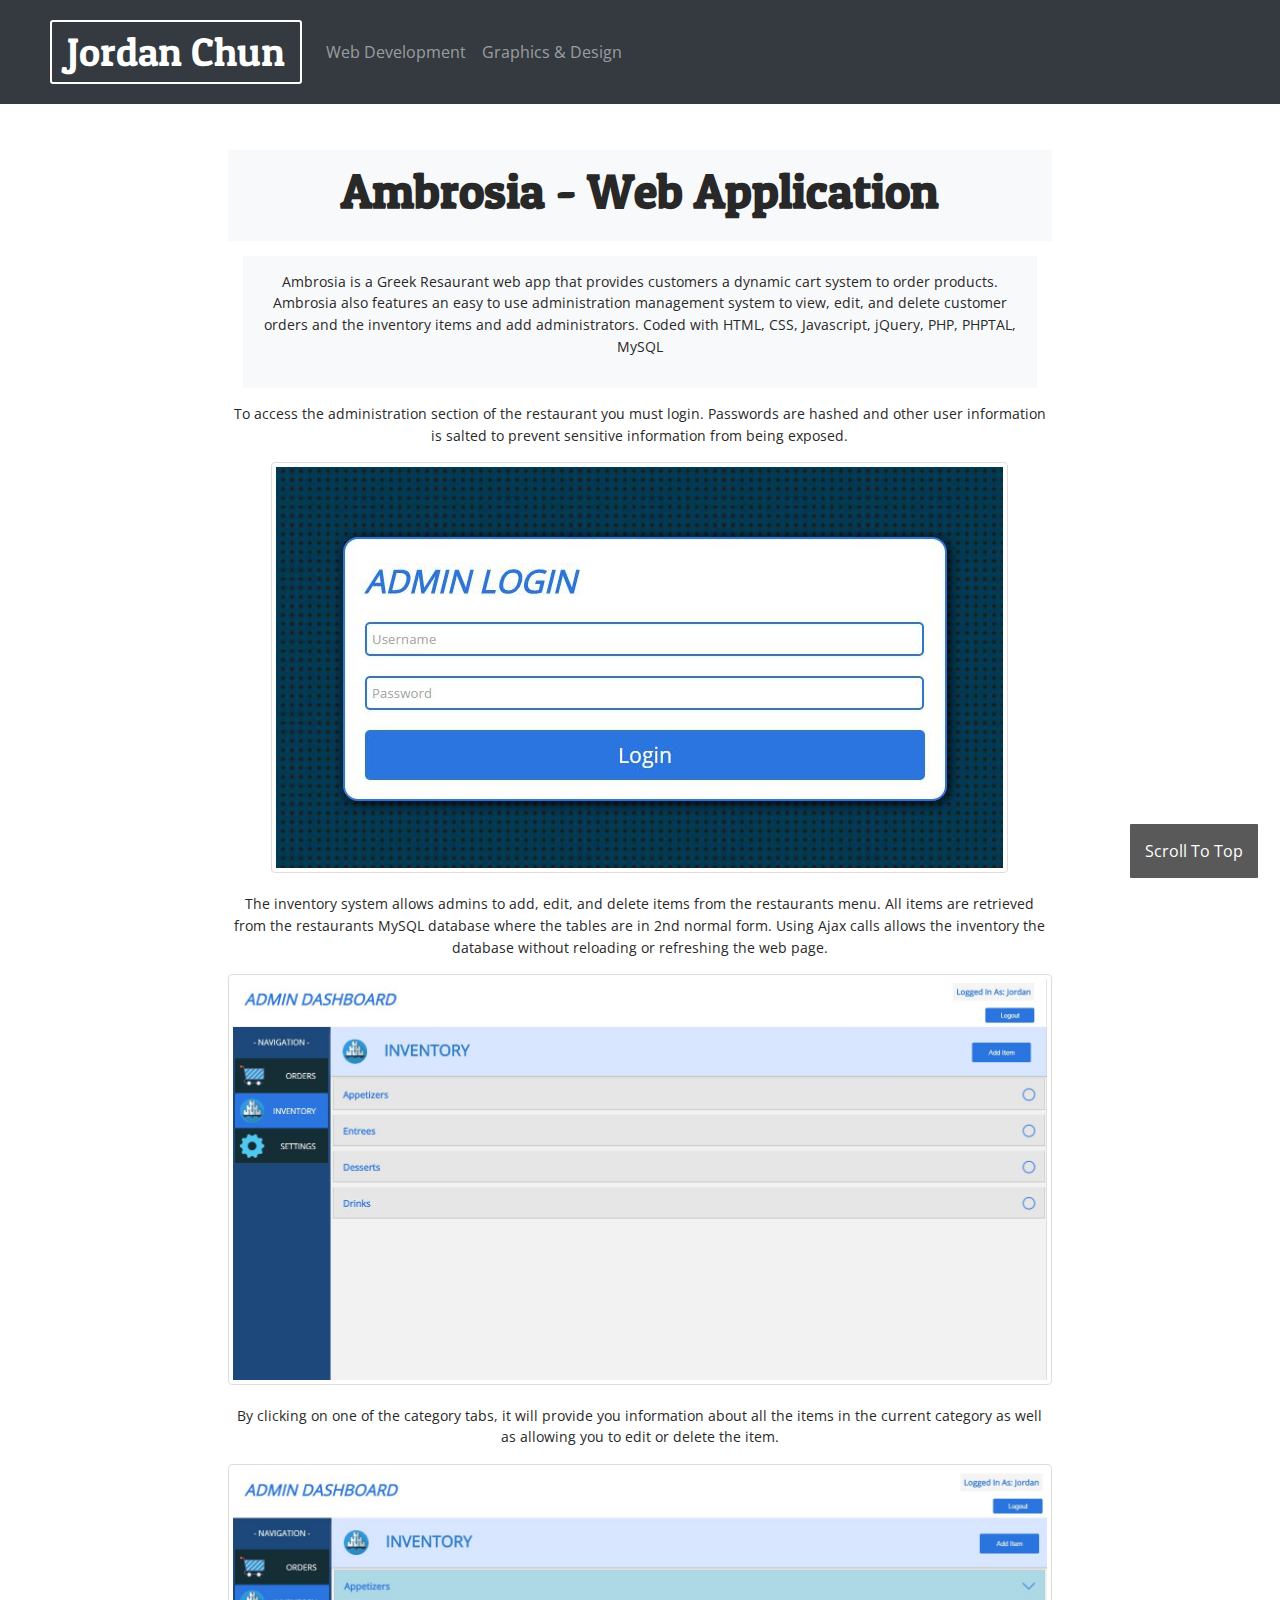
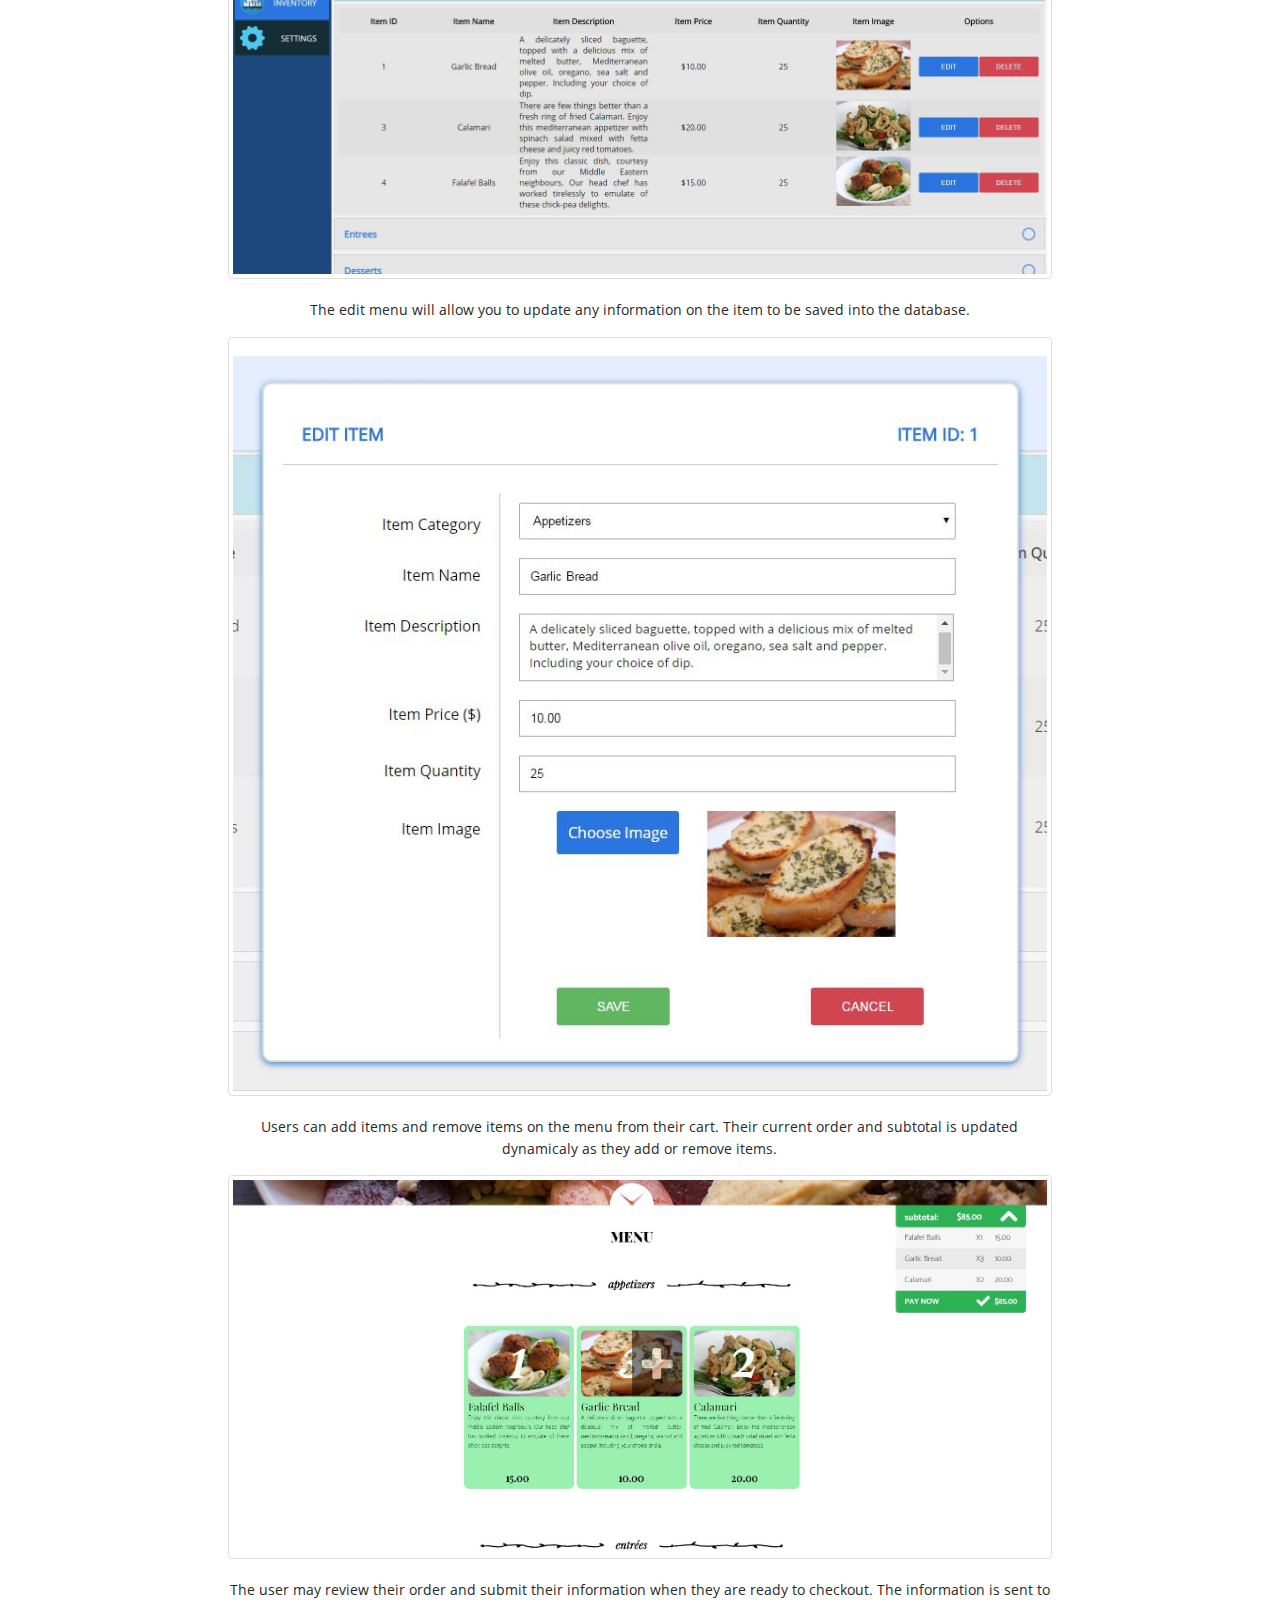
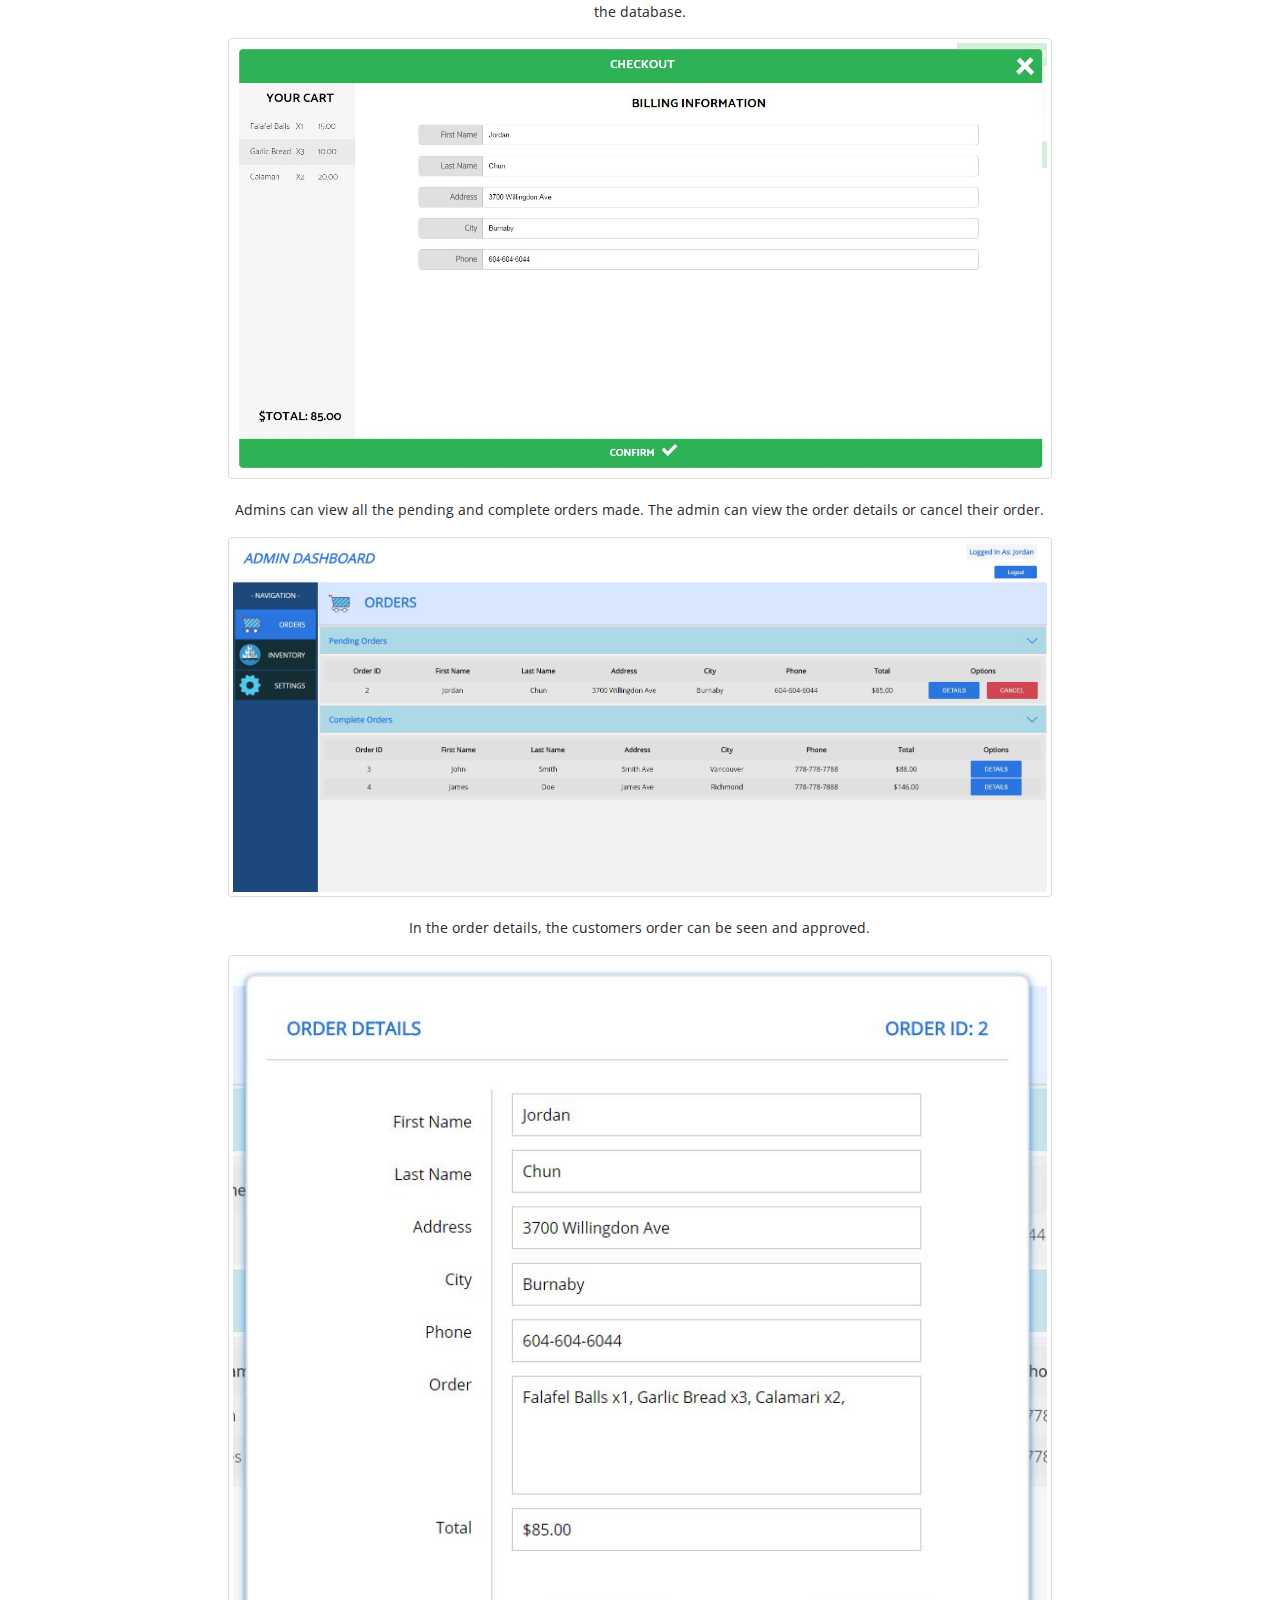
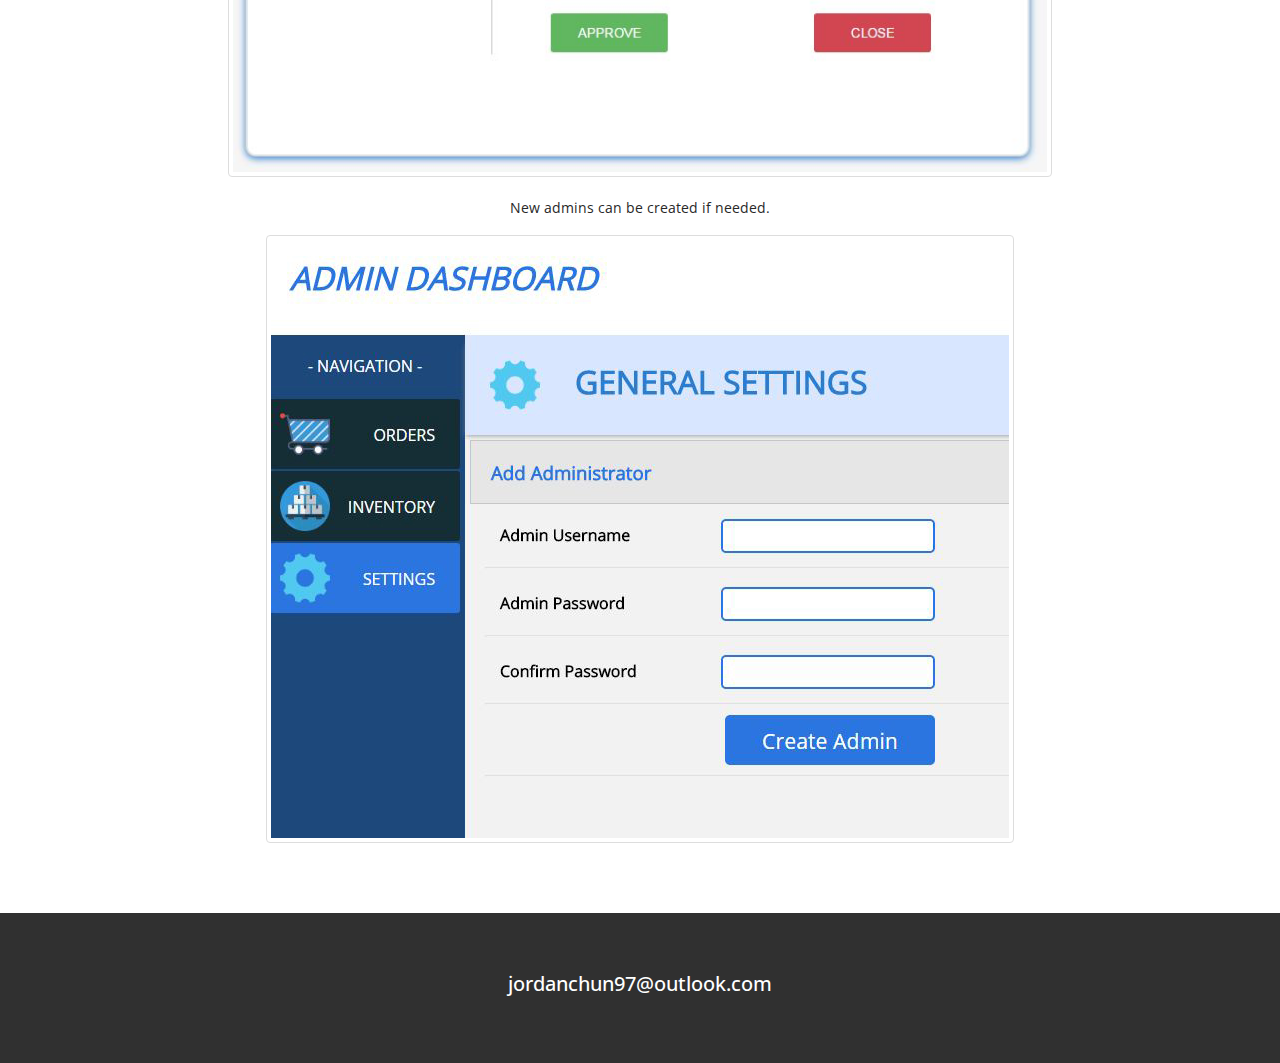
==== commit 5508e7f1: "update email" ====
--- a/ambrosia.html
+++ b/ambrosia.html
@@ -105,7 +105,7 @@
         <img src="" alt="" class="img-thumbnail">
       </div>
       <div class="sec-footer">
-        <h5>jordanchun30@gmail.com</h5>
+        <h5>jordanchun97@outlook.com</h5>
       </div>
     </div>
     <div class="sticky-scroll fixed-bottom align-right">Scroll To Top</div>
--- a/css/project.css
+++ b/css/project.css
@@ -22,7 +22,7 @@
   display: none;
   background-color: rgba(255, 255, 255, 0.8);
   cursor: pointer;
-  z-index: 999;
+  z-index: 9999;
 }
 #view-img img{
   position: fixed;
